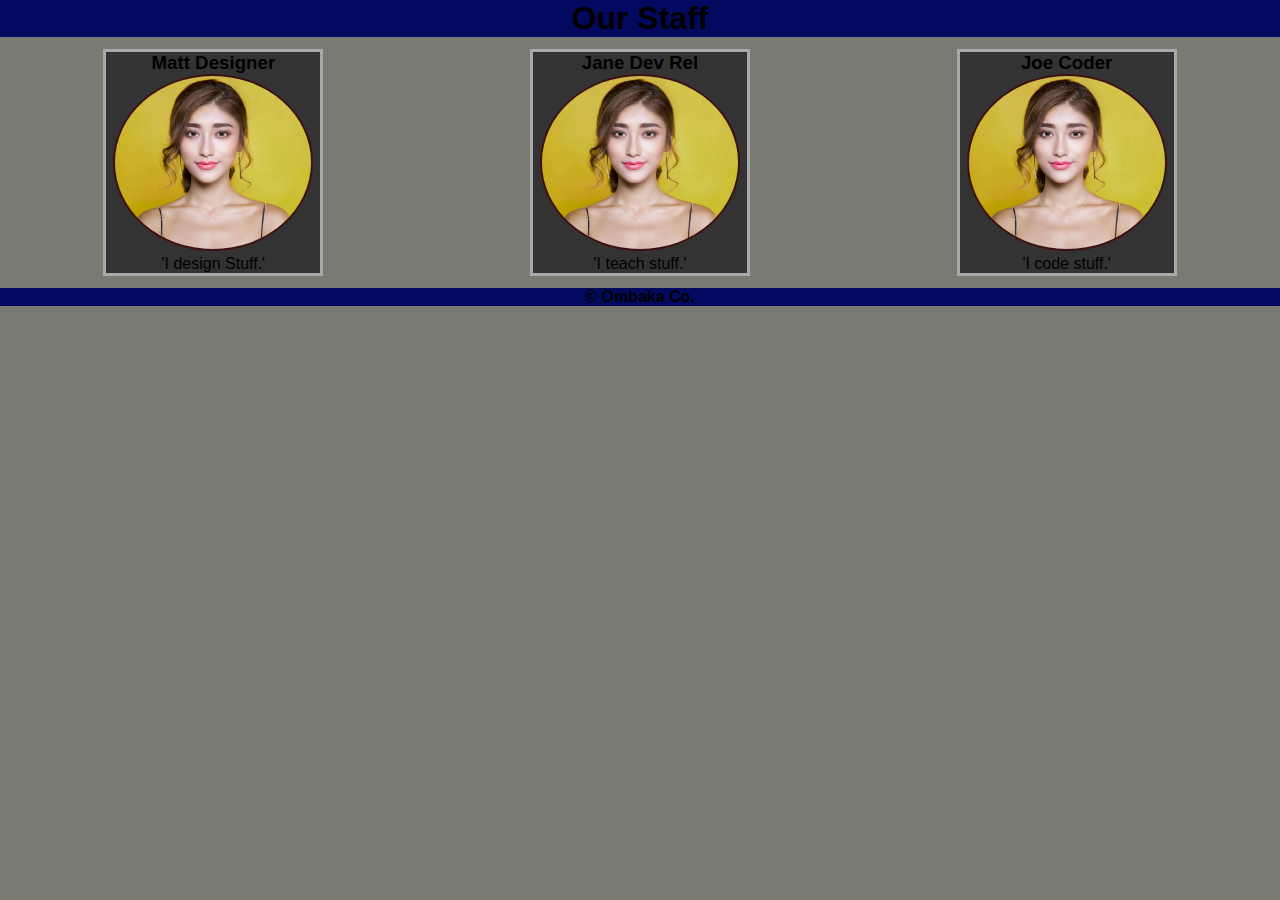
==== card-project/index.html @ c58d3c64 "start project" ====
<!DOCTYPE html>
<html lang="en">
<head>
    <meta charset="UTF-8">
    <meta name="viewport" content="width=device-width, initial-scale=1.0">
    <title>CSS Mini-project: Profile Cards</title>
    <link rel="stylesheet" href="style.css">
    <link rel="shortcut icon" href="favicon.ico" type="image/x-icon">
    <meta  description="author" content="Lewis Ochieng' Ombaka">
</head>
<body>
    <header>
        <h1>Our Staff</h1>
        <nav></nav>
    </header>
    <main>
        <div class="container">
            <div class="profile 1">
                <h3>Matt Designer</h3>
                <img src="pexels-pixabay-415829.jpg" alt="">
                <p>'I design Stuff.'</p>
            </div>
            <div class="profile 2">
                <h3>Jane Dev Rel</h3>
                <img src="pexels-pixabay-415829.jpg" alt="">
                <p>'I teach stuff.'</p>
            </div>
            <div class="profile 3">
                <h3>Joe Coder</h3>
                <img src="pexels-pixabay-415829.jpg" alt="">
                <p>'I code stuff.'</p>
            </div>
        </div>
    </main>
    <footer>
        <h4>&copy; Ombaka Co.</h4>
    </footer>
</body>
</html>
---- card-project/style.css ----
*{
    margin: 0;
    padding: 0;
    box-sizing: border-box;
}

body{
    font-family: 'Segoe UI', Tahoma, Geneva, Verdana, sans-serif;
    height:100vh;
    background-color: #36362ca9;
    flex-grow: 1;
}

img{
    width:200px;
    border: 2px solid #460404bb;
    border-radius: 50%;
}

.profile{
    width:220px;
    height: auto;
    margin: 12px;
    border: 3px solid darkgray;
    background-color: #333;
    text-align: center;
}

.container{
    display:flex;
    justify-content: space-around;
}

h1, footer{
    background-color: rgb(3, 9, 94);
    text-align: center;
}
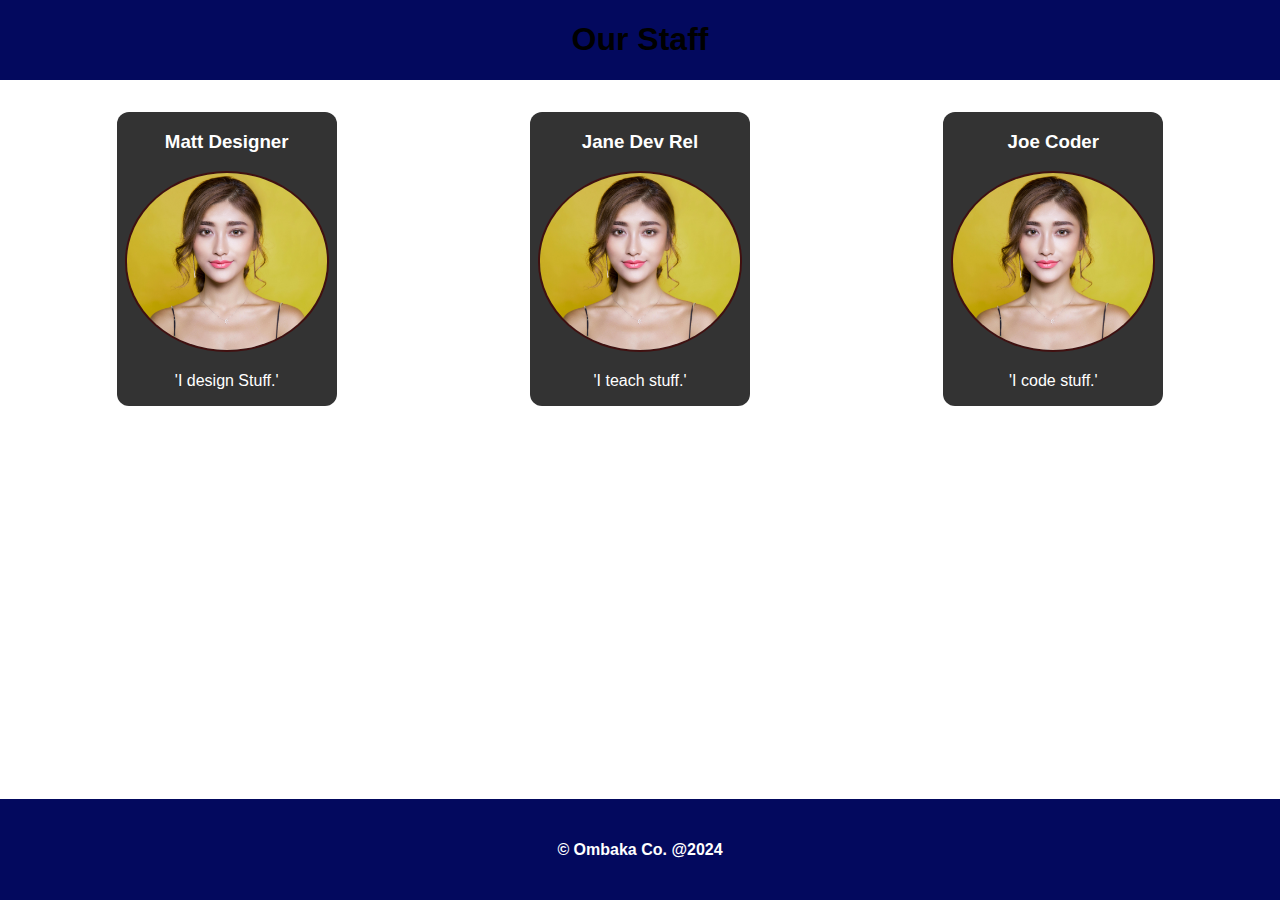
==== commit 7090b569: "trial of project card" ====
--- a/card-project/index.html
+++ b/card-project/index.html
@@ -11,29 +11,33 @@
 <body>
     <header>
         <h1>Our Staff</h1>
-        <nav></nav>
+        <nav>
+            <h3><a href="#designer">Designer</a></h3>
+            <h3><a href="#teacher">Teacher</a></h3>
+            <h3><a href="#coder">Coder</a></h3>
+        </nav>
     </header>
     <main>
         <div class="container">
-            <div class="profile 1">
+            <div class="profile 1"  id="designer">
                 <h3>Matt Designer</h3>
-                <img src="pexels-pixabay-415829.jpg" alt="">
+                <img src="pexels-pixabay-415829.jpg" alt="designer">
                 <p>'I design Stuff.'</p>
             </div>
             <div class="profile 2">
                 <h3>Jane Dev Rel</h3>
-                <img src="pexels-pixabay-415829.jpg" alt="">
+                <img src="pexels-pixabay-415829.jpg" alt="teacher" id="teacher">
                 <p>'I teach stuff.'</p>
             </div>
             <div class="profile 3">
                 <h3>Joe Coder</h3>
-                <img src="pexels-pixabay-415829.jpg" alt="">
+                <img src="pexels-pixabay-415829.jpg" alt="coder" id="coder">
                 <p>'I code stuff.'</p>
             </div>
         </div>
     </main>
     <footer>
-        <h4>&copy; Ombaka Co.</h4>
+        <h4>&copy; Ombaka Co. @2024</h4>
     </footer>
 </body>
 </html>--- a/card-project/style.css
+++ b/card-project/style.css
@@ -1,4 +1,4 @@
-*{
+/* *{
     margin: 0;
     padding: 0;
     box-sizing: border-box;
@@ -6,12 +6,12 @@
 
 body{
     font-family: 'Segoe UI', Tahoma, Geneva, Verdana, sans-serif;
-    height:100vh;
+    min-height:100vh;
     background-color: #36362ca9;
-    flex-grow: 1;
+    background-image: radial-gradient(blue, white);
 }
 
-img{
+.profile  img{
     width:200px;
     border: 2px solid #460404bb;
     border-radius: 50%;
@@ -24,14 +24,112 @@
     border: 3px solid darkgray;
     background-color: #333;
     text-align: center;
+    border-radius: 12px;
 }
 
 .container{
     display:flex;
     justify-content: space-around;
+    flex-wrap: wrap;
+    flex: 1;
+}
+
+footer{
+    position: sticky;
+    bottom: 0;
+    width: 100%;
 }
 
 h1, footer{
     background-color: rgb(3, 9, 94);
     text-align: center;
+} */
+
+
+/* Example CSS based on your structure */
+html{
+    scroll-behavior: smooth;
+}
+
+body {
+    display: flex;
+    flex-direction: column;
+    min-height: 100vh;
+    margin: 0;
+    font-family: 'Segoe UI', Tahoma, Geneva, Verdana, sans-serif;
+}
+nav{
+    display: none;
+}
+footer {
+    background-color: rgb(3, 9, 94);
+    color: white;
+    text-align: center;
+    padding: 20px;
+}
+
+header{
+    background-color: rgb(3, 9, 94);
+}
+
+h1{
+    text-align: center;
+}
+
+main {
+    flex: 1; 
+}
+
+.container {
+    display: flex;
+    justify-content: space-around;
+    flex-wrap: wrap;
+    padding: 20px;
+}
+
+.profile {
+    width: 220px;
+    background-color: #333;
+    color: white;
+    text-align: center;
+    margin: 12px;
+    border-radius: 12px;
+}
+
+.profile img {
+    width: 200px;
+    border: 2px solid #460404bb;
+    border-radius: 50%;
+}
+
+@media screen and (max-width:480px){
+    nav{
+        display: block;
+        background-color: #410202ec;
+        display: flex;
+        justify-content: space-around;
+        padding: 0;
+        margin: 0;
+        width: 100%;
+    }
+    header{
+        width: 100%;
+        position: fixed;
+        top: 0;
+    }
+    main{
+        height: 100vh;
+        margin-top:150px;
+        margin-bottom: 100px;
+    }
+
+    nav h3 a{
+        color: aliceblue;
+    }
+    footer{
+        position: fixed;
+        bottom: 0;
+        width: 100vw;
+        padding: 0;
+    }
 }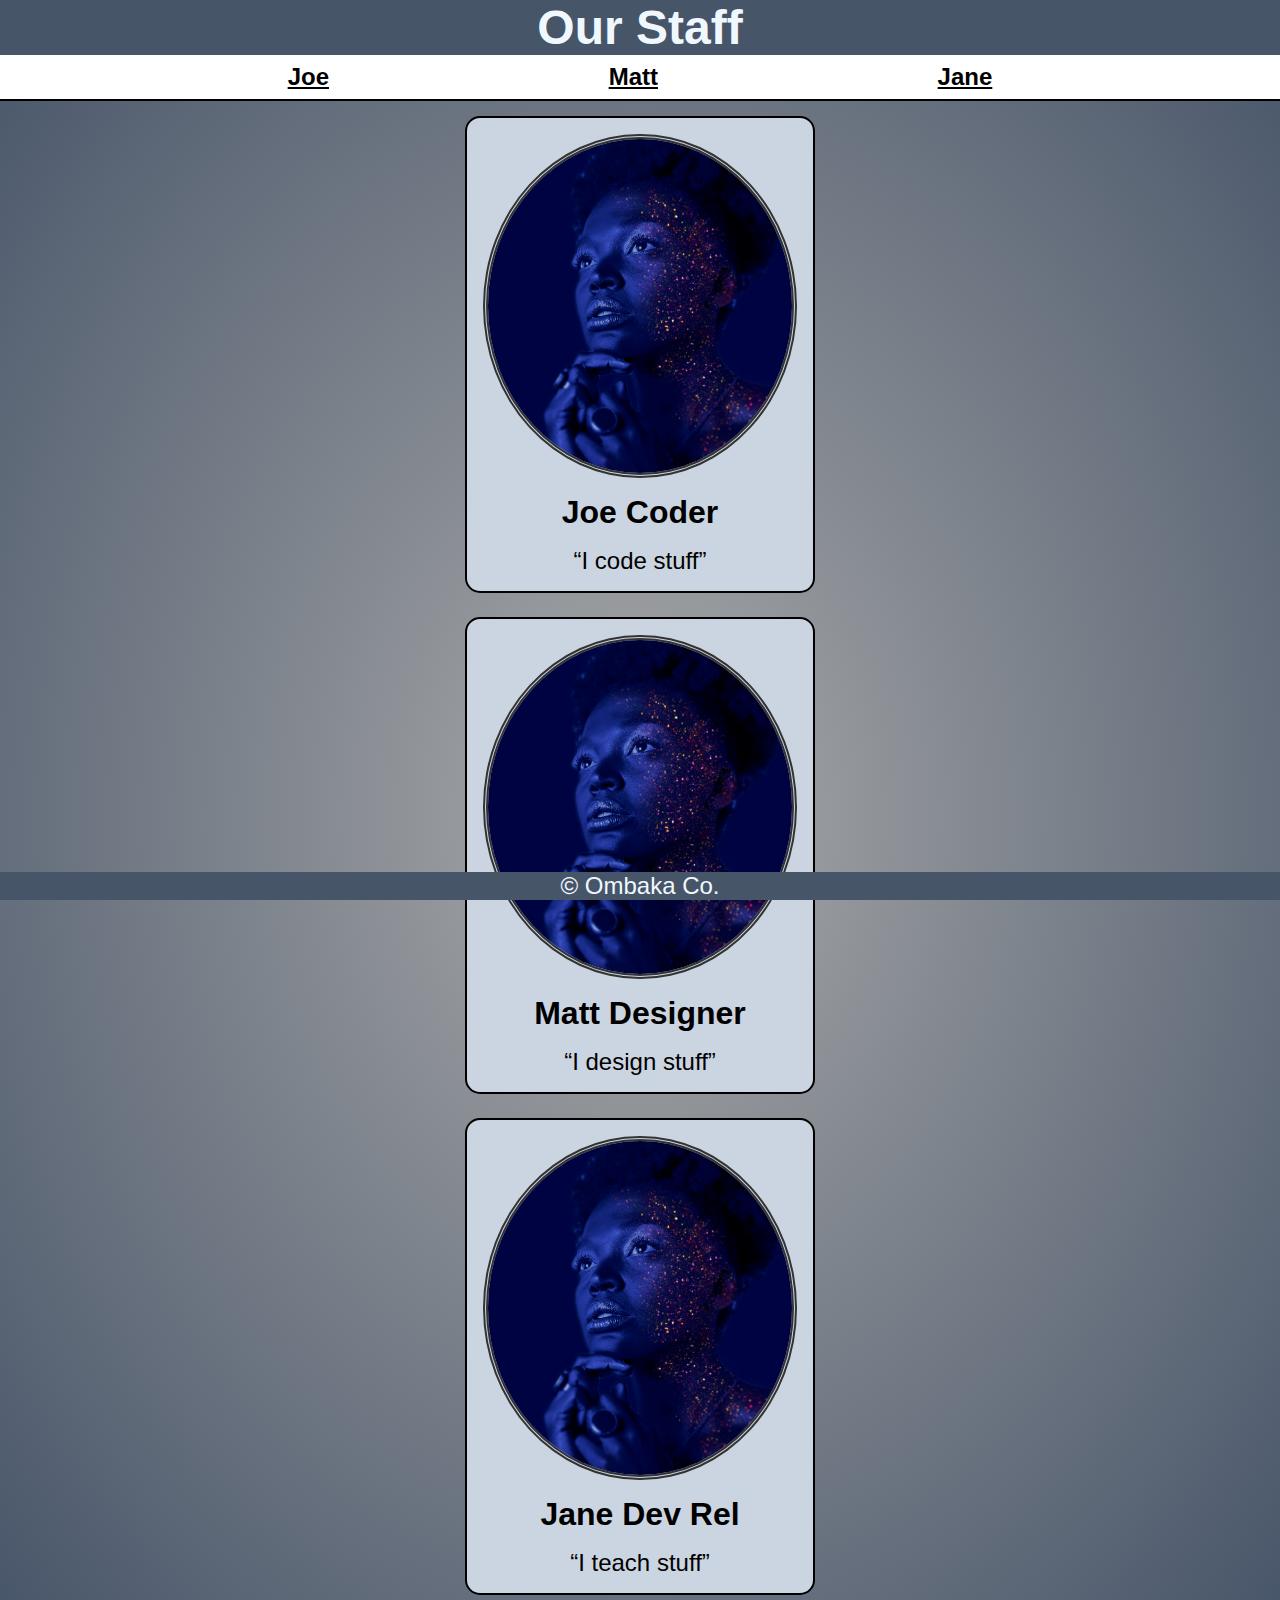
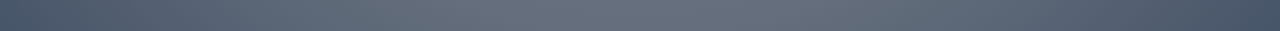
==== commit f8eb2713: "first-half-project-card" ====
--- a/card-project/index.html
+++ b/card-project/index.html
@@ -3,41 +3,45 @@
 <head>
     <meta charset="UTF-8">
     <meta name="viewport" content="width=device-width, initial-scale=1.0">
-    <title>CSS Mini-project: Profile Cards</title>
+    <title>CSS-Mini Project: Profile Cards</title>
     <link rel="stylesheet" href="style.css">
     <link rel="shortcut icon" href="favicon.ico" type="image/x-icon">
-    <meta  description="author" content="Lewis Ochieng' Ombaka">
+    <meta name="author" content="Lewis Ochieng' Ombaka">
 </head>
 <body>
     <header>
         <h1>Our Staff</h1>
         <nav>
-            <h3><a href="#designer">Designer</a></h3>
-            <h3><a href="#teacher">Teacher</a></h3>
-            <h3><a href="#coder">Coder</a></h3>
+            <a href="#profile1">Joe</a>
+            <a href="#profile2">Matt</a>
+            <a href="#profile3">Jane</a>
         </nav>
     </header>
     <main>
-        <div class="container">
-            <div class="profile 1"  id="designer">
-                <h3>Matt Designer</h3>
-                <img src="pexels-pixabay-415829.jpg" alt="designer">
-                <p>'I design Stuff.'</p>
-            </div>
-            <div class="profile 2">
-                <h3>Jane Dev Rel</h3>
-                <img src="pexels-pixabay-415829.jpg" alt="teacher" id="teacher">
-                <p>'I teach stuff.'</p>
-            </div>
-            <div class="profile 3">
-                <h3>Joe Coder</h3>
-                <img src="pexels-pixabay-415829.jpg" alt="coder" id="coder">
-                <p>'I code stuff.'</p>
-            </div>
-        </div>
+        <article id="profile1" class="card">
+            <figure>
+                <img src="pexels-3motional-studio-407102-1081685.jpg" alt="Joe Coder" width="500" height="500">
+                <figcaption>Joe Coder</figcaption>
+            </figure>
+            <p><q>I code stuff</q></p>
+        </article>
+        <article id="profile2" class="card">
+            <figure>
+                <img src="pexels-3motional-studio-407102-1081685.jpg" alt="Matt Designer" width="500" height="500">
+                <figcaption>Matt Designer</figcaption>
+            </figure>
+            <p><q>I design stuff</q></p>
+        </article>
+        <article id="profile3" class="card">
+            <figure>
+                <img src="pexels-3motional-studio-407102-1081685.jpg" alt="Jane Dev Rel" width="500" height="500">
+                <figcaption>Jane <span class="nowrap">Dev Rel</span></figcaption>
+            </figure>
+            <p><q>I teach stuff</q></p>
+        </article>
     </main>
     <footer>
-        <h4>&copy; Ombaka Co. @2024</h4>
+        <p>&copy; Ombaka Co.</p>
     </footer>
 </body>
 </html>--- a/card-project/style.css
+++ b/card-project/style.css
@@ -1,135 +1,117 @@
-/* *{
+html{
+    scroll-behavior: smooth;
+}
+
+*{
     margin: 0;
     padding: 0;
     box-sizing: border-box;
 }
 
-body{
-    font-family: 'Segoe UI', Tahoma, Geneva, Verdana, sans-serif;
-    min-height:100vh;
-    background-color: #36362ca9;
-    background-image: radial-gradient(blue, white);
+img{
+    display: block;
+    max-width: 100%;
+    height: auto;
 }
 
-.profile  img{
-    width:200px;
-    border: 2px solid #460404bb;
+article:first-child{
+    margin-top: 100px;
+}
+article:last-child{
+    margin-bottom: 20px;
+}
+/* Utility Classes */
+.nowrap{
+    white-space: nowrap;
+}
+
+
+/* General Styles */
+body{
+    font: 1.5rem sans-serif;
+    min-height: 100vh;
+    background-color: #475569;
+    background-image: radial-gradient(darkgray, #475569);
+    display: flex;
+    flex-direction: column; 
+}
+
+main{
+    flex-grow: 1;
+    display: flex;
+    flex-direction: column;
+    align-items: center;
+    padding: 1rem;
+    gap: 1.5rem;
+}
+
+nav{
+    background-color: #fff;
+    color: #000;
+    padding: 0.5rem;
+    border-bottom: 2px solid #000;
+    font-weight: bolder;
+    display: flex;
+    justify-content: space-evenly;
+}
+
+.card{
+    scroll-margin-top: 8rem;
+    width: min(100%, 350px);
+    background-color: #cbd5e1;
+    border: 2px solid #000;
+    border-radius: 15px;
+    padding: 1rem;
+    display: flex;
+    flex-direction: column;
+    align-items: center;
+}
+
+.card figure{
+    display: flex;
+    flex-flow: column nowrap;
+}
+
+.card img{
+    border: 5px double #333;
     border-radius: 50%;
 }
 
-.profile{
-    width:220px;
-    height: auto;
-    margin: 12px;
-    border: 3px solid darkgray;
-    background-color: #333;
+.card figcaption{
+    font-weight: bolder;
+    font-size: 2rem;
+    margin: 1rem;
     text-align: center;
-    border-radius: 12px;
 }
 
-.container{
-    display:flex;
-    justify-content: space-around;
-    flex-wrap: wrap;
-    flex: 1;
+nav a, nav a:visited{
+    color: #000;
 }
 
-footer{
-    position: sticky;
-    bottom: 0;
-    width: 100%;
+nav a:hover, nav a:focus{
+    color: hsla(0, 0%, 20%, 0.6);
 }
 
-h1, footer{
-    background-color: rgb(3, 9, 94);
+header,footer{
+    position: sticky;
+    color: aliceblue;
+    background-color: #475569;
     text-align: center;
-} */
-
-
-/* Example CSS based on your structure */
-html{
-    scroll-behavior: smooth;
-}
-
-body {
-    display: flex;
-    flex-direction: column;
-    min-height: 100vh;
-    margin: 0;
-    font-family: 'Segoe UI', Tahoma, Geneva, Verdana, sans-serif;
-}
-nav{
-    display: none;
-}
-footer {
-    background-color: rgb(3, 9, 94);
-    color: white;
-    text-align: center;
-    padding: 20px;
 }
 
 header{
-    background-color: rgb(3, 9, 94);
+    position: fixed;
+    top: 0;
+    background-color: #475569;
+    color: aliceblue;
+    text-align: center;
+    width: 100%;
 }
-
-h1{
+footer{
+    position: fixed;
+    bottom: 0;
+    background-color: #475569;
+    color: aliceblue;
     text-align: center;
-}
-
-main {
-    flex: 1; 
-}
-
-.container {
-    display: flex;
-    justify-content: space-around;
-    flex-wrap: wrap;
-    padding: 20px;
-}
-
-.profile {
-    width: 220px;
-    background-color: #333;
-    color: white;
-    text-align: center;
-    margin: 12px;
-    border-radius: 12px;
-}
-
-.profile img {
-    width: 200px;
-    border: 2px solid #460404bb;
-    border-radius: 50%;
-}
-
-@media screen and (max-width:480px){
-    nav{
-        display: block;
-        background-color: #410202ec;
-        display: flex;
-        justify-content: space-around;
-        padding: 0;
-        margin: 0;
-        width: 100%;
-    }
-    header{
-        width: 100%;
-        position: fixed;
-        top: 0;
-    }
-    main{
-        height: 100vh;
-        margin-top:150px;
-        margin-bottom: 100px;
-    }
-
-    nav h3 a{
-        color: aliceblue;
-    }
-    footer{
-        position: fixed;
-        bottom: 0;
-        width: 100vw;
-        padding: 0;
-    }
+    width: 100%;
 }